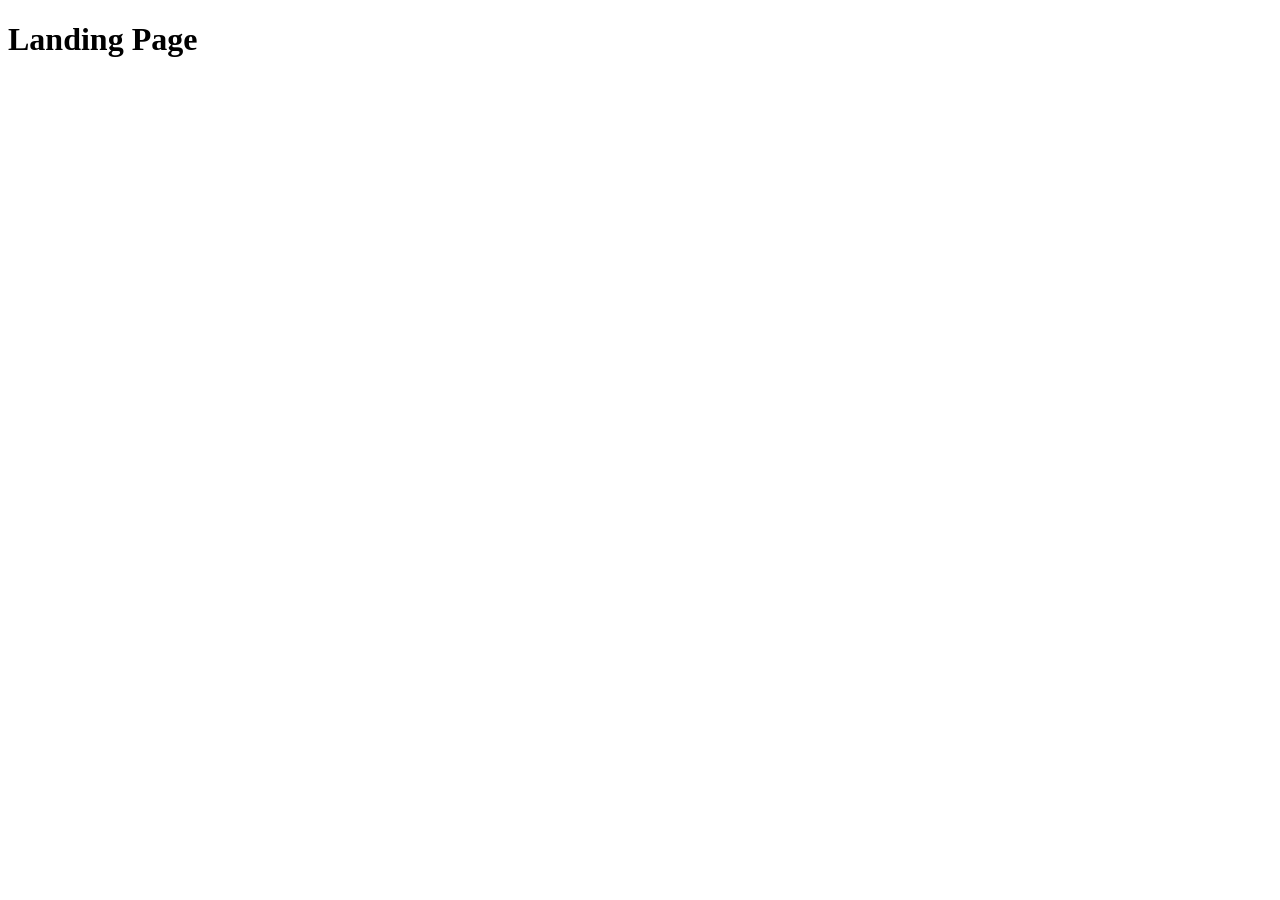
==== src/index.html @ b4b06012 "Initial commit" ====
<!DOCTYPE html>
<html lang="en">
  <head>
    <meta charset="UTF-8">
    <meta name="viewport" content="width=device-width, initial-scale=1.0">
    <title>Miami</title>
    <link rel="stylesheet" href="./styles/main.scss">
    <script src="scripts/main.js" defer></script>
  </head>
  <body>
    <h1>Landing Page</h1>
  </body>
</html>
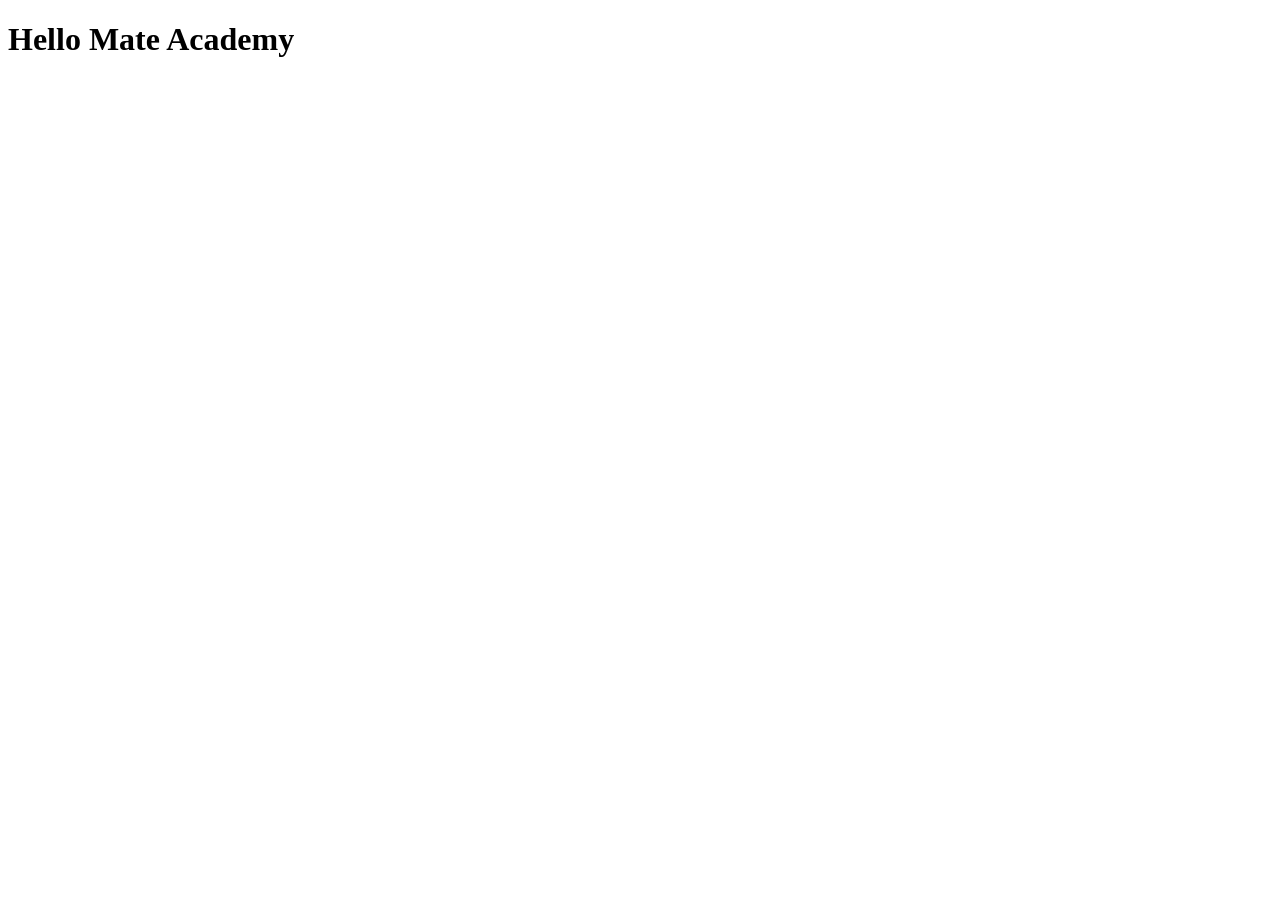
==== commit 4a7a75e8: "Initialize update-mate-academy-linthtml" ====
--- a/src/index.html
+++ b/src/index.html
@@ -3,11 +3,11 @@
   <head>
     <meta charset="UTF-8">
     <meta name="viewport" content="width=device-width, initial-scale=1.0">
-    <title>Miami</title>
+    <title>Title</title>
     <link rel="stylesheet" href="./styles/main.scss">
-    <script src="scripts/main.js" defer></script>
   </head>
   <body>
-    <h1>Landing Page</h1>
+    <h1>Hello Mate Academy</h1>
+    <script type="text/javascript" src="scripts/main.js"></script>
   </body>
 </html>
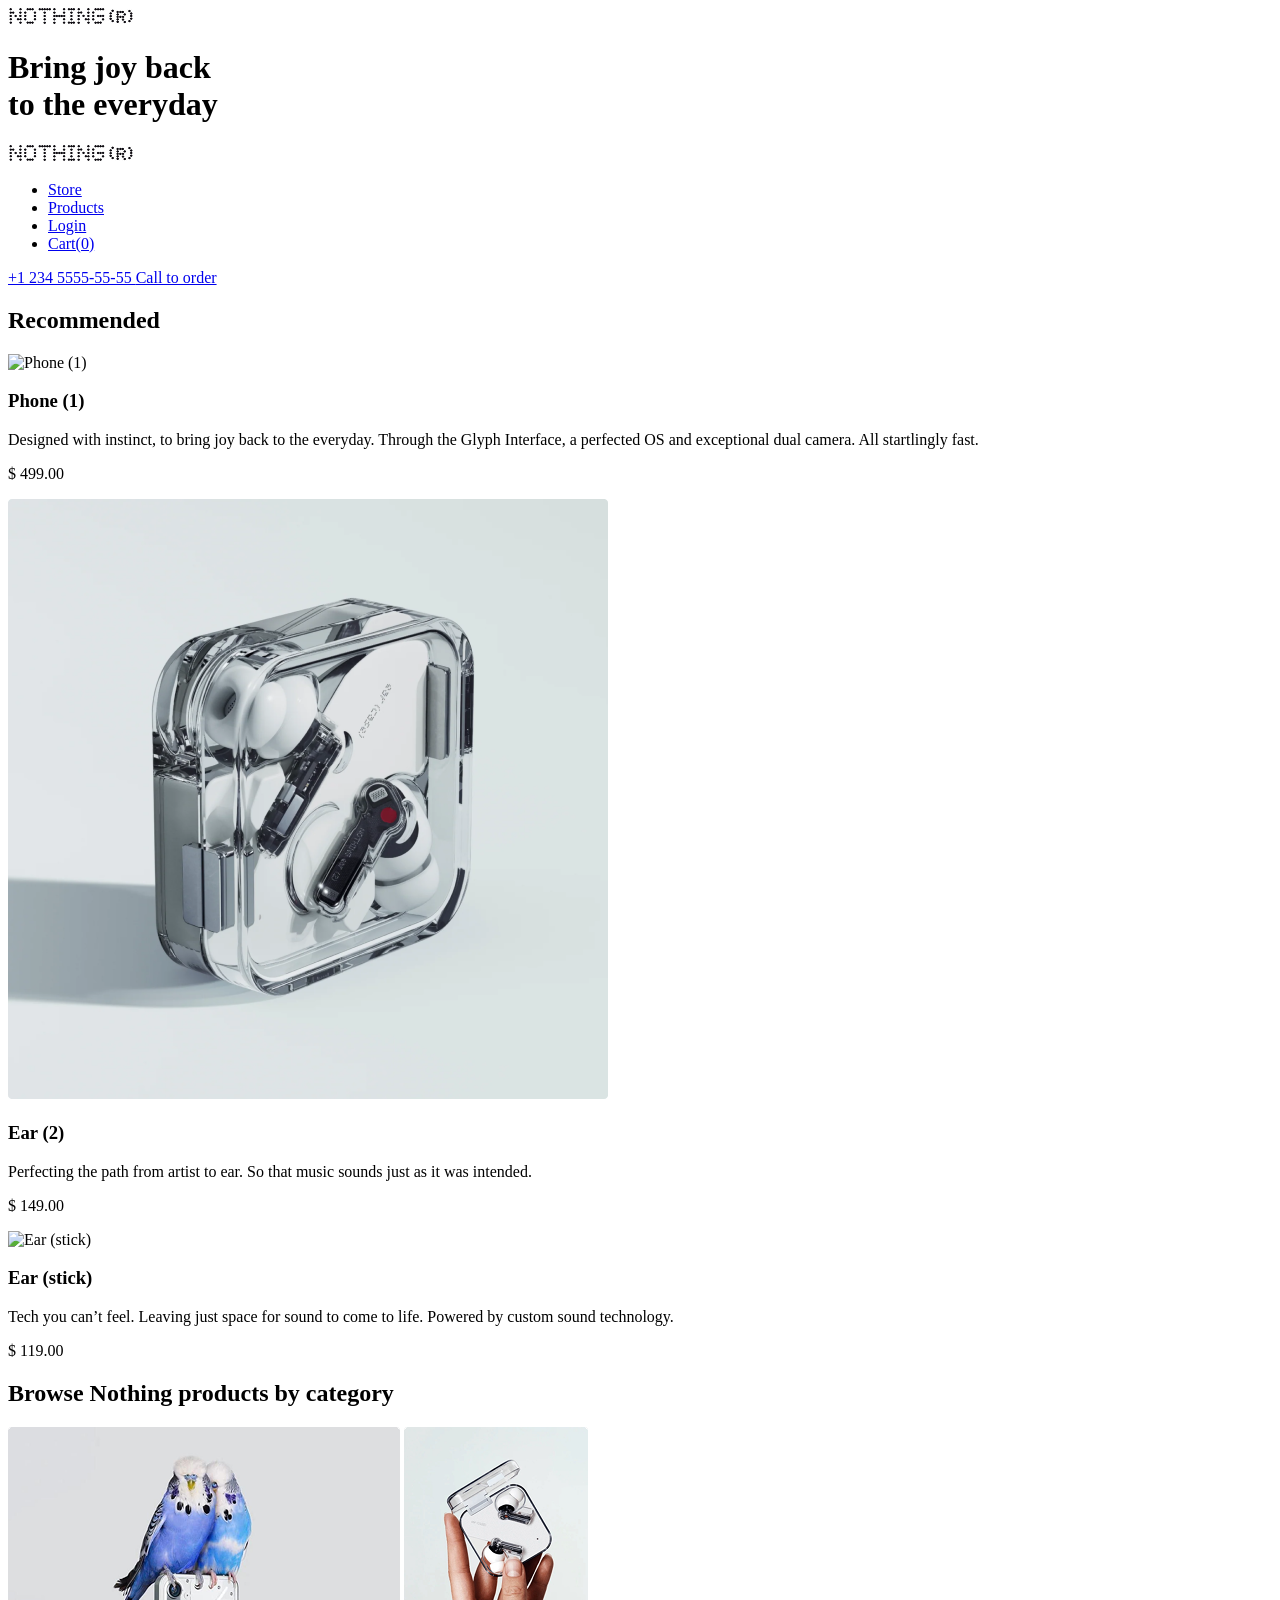
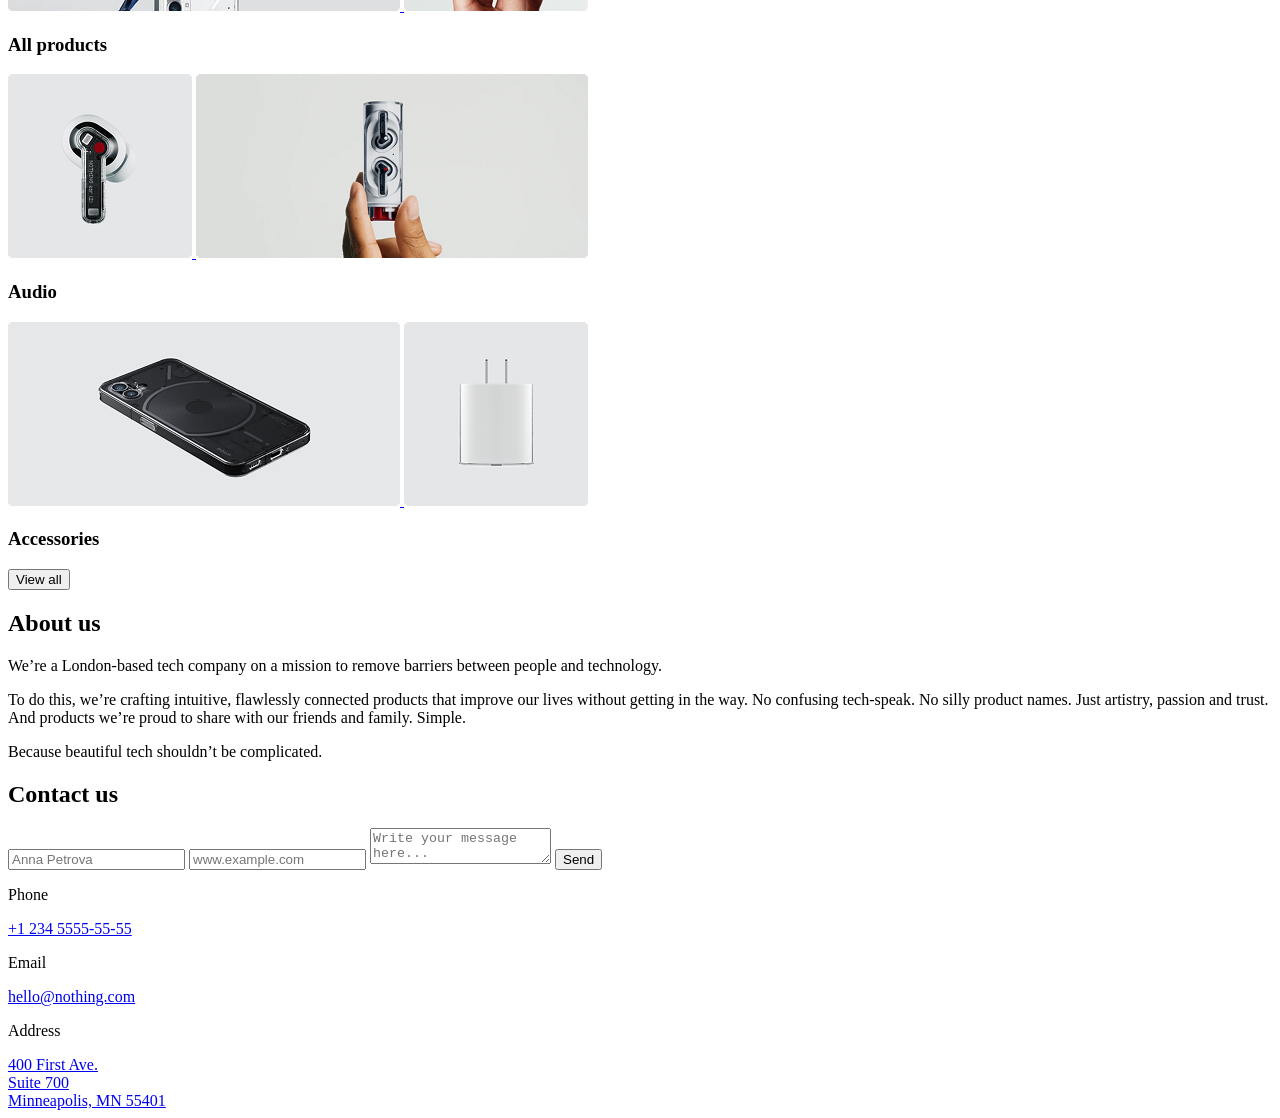
==== commit b0d9b531: "Initial commit: Nothing landing page implementation" ====
--- a/src/index.html
+++ b/src/index.html
@@ -1,13 +1,399 @@
-<!DOCTYPE html>
-<html lang="en">
+<!-- #region -->
+<!doctype html>
+<html
+  lang="en"
+  class="page"
+>
   <head>
-    <meta charset="UTF-8">
-    <meta name="viewport" content="width=device-width, initial-scale=1.0">
-    <title>Title</title>
-    <link rel="stylesheet" href="./styles/main.scss">
+    <meta charset="UTF-8" />
+    <meta
+      name="viewport"
+      content="width=device-width, initial-scale=1.0"
+    />
+    <title>Bose</title>
+    <link
+      rel="preconnect"
+      href="https://fonts.googleapis.com"
+    />
+    <link
+      rel="preconnect"
+      href="https://fonts.gstatic.com"
+    />
+    <link
+      href="https://fonts.googleapis.com/css2?family=Space+Grotesk:wght@300..700&family=Space+Mono&display=swap"
+      rel="stylesheet"
+    />
+    <link
+      rel="stylesheet"
+      href="./styles/main.scss"
+    />
+    <link
+      rel="icon"
+      type="image/png"
+      href="./images/logo.png"
+    />
+    <script
+      src="./scripts/main.js"
+      defer
+    ></script>
   </head>
-  <body>
-    <h1>Hello Mate Academy</h1>
-    <script type="text/javascript" src="scripts/main.js"></script>
+  <!-- #endregion -->
+  <body class="page__body">
+    <header class="header">
+      <div class="container">
+        <div class="header__content">
+          <div class="top-bar">
+            <a
+              href="#"
+              class="top-bar__logo-link"
+            >
+              <img
+                src="./images/logo.png"
+                alt="Bose logo"
+                class="top-bar__logo"
+              />
+            </a>
+            <div class="top-bar__icons">
+              <a
+                href="#"
+                class="icon icon--phone"
+              ></a>
+              <a
+                href="#menu"
+                class="icon icon--menu"
+              ></a>
+            </div>
+          </div>
+          <div class="header__bottom">
+            <h1 class="header__title">
+              Bring joy back
+              <br />
+              to the everyday
+            </h1>
+          </div>
+        </div>
+      </div>
+    </header>
+
+    <aside
+      class="menu page__menu"
+      id="menu"
+    >
+      <div class="container">
+        <div class="top-bar menu__top">
+          <a
+            href="#"
+            class="top-bar__logo-link"
+          >
+            <img
+              src="./images/logo.png"
+              alt="Bose logo"
+              class="top-bar__logo"
+            />
+          </a>
+          <a
+            href="#"
+            class="icon icon--close"
+          ></a>
+        </div>
+        <div class="menu__bottom">
+          <nav class="nav menu__nav">
+            <ul class="nav__list">
+              <li class="nav__item">
+                <a
+                  class="nav__link"
+                  href="#categories"
+                >
+                  Store
+                </a>
+              </li>
+              <li class="nav__item">
+                <a
+                  class="nav__link"
+                  href="#recommended"
+                >
+                  Products
+                </a>
+              </li>
+              <li class="nav__item">
+                <a
+                  class="nav__link"
+                  href="#about-us"
+                >
+                  Login
+                </a>
+              </li>
+              <li class="nav__item">
+                <a
+                  class="nav__link"
+                  href="#contacts"
+                >
+                  Cart(0)
+                </a>
+              </li>
+            </ul>
+          </nav>
+          <a
+            href="+1 234 5555-55-55"
+            class="menu__phone-number"
+          >
+            +1 234 5555-55-55
+          </a>
+          <a
+            href="+1 234 5555-55-55"
+            class="menu__call-to-order"
+          >
+            Call to order
+          </a>
+        </div>
+      </div>
+    </aside>
+
+    <main class="main">
+      <div class="container">
+        <div class="main__content">
+          <section
+            class="recommended"
+            id="recommended"
+          >
+            <h2 class="section-title">Recommended</h2>
+            <div class="recommended__products">
+              <article class="product recommended__product">
+                <img
+                  src="./images/products/phone.png"
+                  alt="Phone (1)"
+                  class="product__photo"
+                />
+                <h3 class="product__title">Phone (1)</h3>
+                <p class="product__category">
+                  Designed with instinct, to bring joy back to the everyday.
+                  Through the Glyph Interface, a perfected OS and exceptional
+                  dual camera. All startlingly fast.
+                </p>
+                <p class="product__price">$ 499.00</p>
+              </article>
+              <article class="product recommended__product">
+                <img
+                  src="./images/products/ear.png"
+                  alt="Ear (2)"
+                  class="product__photo"
+                />
+                <h3 class="product__title">Ear (2)</h3>
+                <p class="product__category">
+                  Perfecting the path from artist to ear. So that music sounds
+                  just as it was intended.
+                </p>
+                <p class="product__price">$ 149.00</p>
+              </article>
+              <article class="product recommended__product">
+                <img
+                  src="./images/products/ear-stick.png"
+                  alt="Ear (stick)"
+                  class="product__photo"
+                />
+                <h3 class="product__title">Ear (stick)</h3>
+                <p class="product__category">
+                  Tech you can’t feel. Leaving just space for sound to come to
+                  life. Powered by custom sound technology.
+                </p>
+                <p class="product__price">$ 119.00</p>
+              </article>
+            </div>
+          </section>
+          <section
+            class="categories"
+            id="categories"
+          >
+            <h2 class="section-title">Browse Nothing products by category</h2>
+
+            <div class="categories__wraper">
+              <article class="category">
+                <div class="category__photos">
+                  <a
+                    href="#"
+                    class="category__link category__link--wide"
+                  >
+                    <img
+                      class="category__photo"
+                      src="./images/categories/all-products-wide.png"
+                      alt="All products"
+                    />
+                  </a>
+
+                  <a
+                    href="#"
+                    class="category__link category__link--square"
+                  >
+                    <img
+                      class="category__photo"
+                      src="./images/categories/all- products-square.png"
+                      alt="All products"
+                    />
+                  </a>
+                </div>
+
+                <h3 class="category__title">All products</h3>
+              </article>
+              <article class="category">
+                <div class="category__photos">
+                  <a
+                    href="#"
+                    class="category__link category__link--square"
+                  >
+                    <img
+                      class="category__photo"
+                      src="./images/categories/audio-square.png"
+                      alt="All products"
+                    />
+                  </a>
+
+                  <a
+                    href="#"
+                    class="category__link category__link--wide"
+                  >
+                    <img
+                      class="category__photo"
+                      src="./images/categories/audio-wide.png"
+                      alt="All products"
+                    />
+                  </a>
+                </div>
+
+                <h3 class="category__title">Audio</h3>
+              </article>
+              <article class="category">
+                <div class="category__photos">
+                  <a
+                    href="#"
+                    class="category__link category__link--wide"
+                  >
+                    <img
+                      class="category__photo"
+                      src="./images/categories/accessories-wide.png"
+                      alt="All products"
+                    />
+                  </a>
+
+                  <a
+                    href="#"
+                    class="category__link category__link--square"
+                  >
+                    <img
+                      class="category__photo"
+                      src="./images/categories/accessories-square.png"
+                      alt="All products"
+                    />
+                  </a>
+                </div>
+
+                <h3 class="category__title">Accessories</h3>
+              </article>
+
+              <button class="category__button button">View all</button>
+
+              <div class="category__cover">
+                <div class="category__cover-img"></div>
+              </div>
+            </div>
+          </section>
+          <section
+            class="about-us"
+            id="about-us"
+          >
+            <h2 class="section-title about-us__title">About us</h2>
+
+            <div class="about-us__content">
+              <p class="about-us__description">
+                We’re a London-based tech company on a mission to remove
+                barriers between people and technology.
+              </p>
+              <p class="about-us__description">
+                To do this, we’re crafting intuitive, flawlessly connected
+                products that improve our lives without getting in the way. No
+                confusing tech-speak. No silly product names. Just artistry,
+                passion and trust. And products we’re proud to share with our
+                friends and family. Simple.
+              </p>
+              <p class="about-us__description">
+                Because beautiful tech shouldn’t be complicated.
+              </p>
+            </div>
+          </section>
+          <section
+            class="contacts"
+            id="contacts"
+          >
+            <h2 class="section-title">Contact us</h2>
+            <div class="contacts__wraper">
+              <form
+                class="contacts__form"
+                onsubmit="this.reset(); return false;"
+              >
+                <input
+                  type="text"
+                  class="contacts__input"
+                  placeholder="Anna Petrova"
+                  required
+                />
+                <input
+                  type="email"
+                  class="contacts__input"
+                  placeholder="www.example.com"
+                  required
+                />
+                <textarea
+                  class="contacts__textarea"
+                  placeholder="Write your message here..."
+                  required
+                ></textarea>
+                <button
+                  type="submit"
+                  class="contacts__button button"
+                >
+                  Send
+                </button>
+              </form>
+              <div class="contacts__info info">
+                <div class="contacts__item">
+                  <p class="info__item">Phone</p>
+                  <a
+                    href="+1 234 5555-55-55"
+                    class="info__value"
+                  >
+                    +1 234 5555-55-55
+                  </a>
+                </div>
+                <div class="contacts__item">
+                  <p class="info__item">Email</p>
+                  <a
+                    href="mailto:hello@nothing.com"
+                    class="info__value"
+                  >
+                    hello@nothing.com
+                  </a>
+                </div>
+                <div class="contacts__item">
+                  <p class="info__item">Address</p>
+                  <a
+                    href="https://www.google.com/maps?q=400+First+Ave,+Suite+700,+Minneapolis,+MN+55401"
+                    target="_blank"
+                    rel="noopener noreferrer"
+                    class="info__value"
+                  >
+                    400 First Ave.
+                    <br />
+                    Suite 700
+                    <br />
+                    Minneapolis, MN 55401
+                  </a>
+                </div>
+              </div>
+            </div>
+          </section>
+        </div>
+      </div>
+    </main>
+
+    <footer class="footer"></footer>
   </body>
 </html>
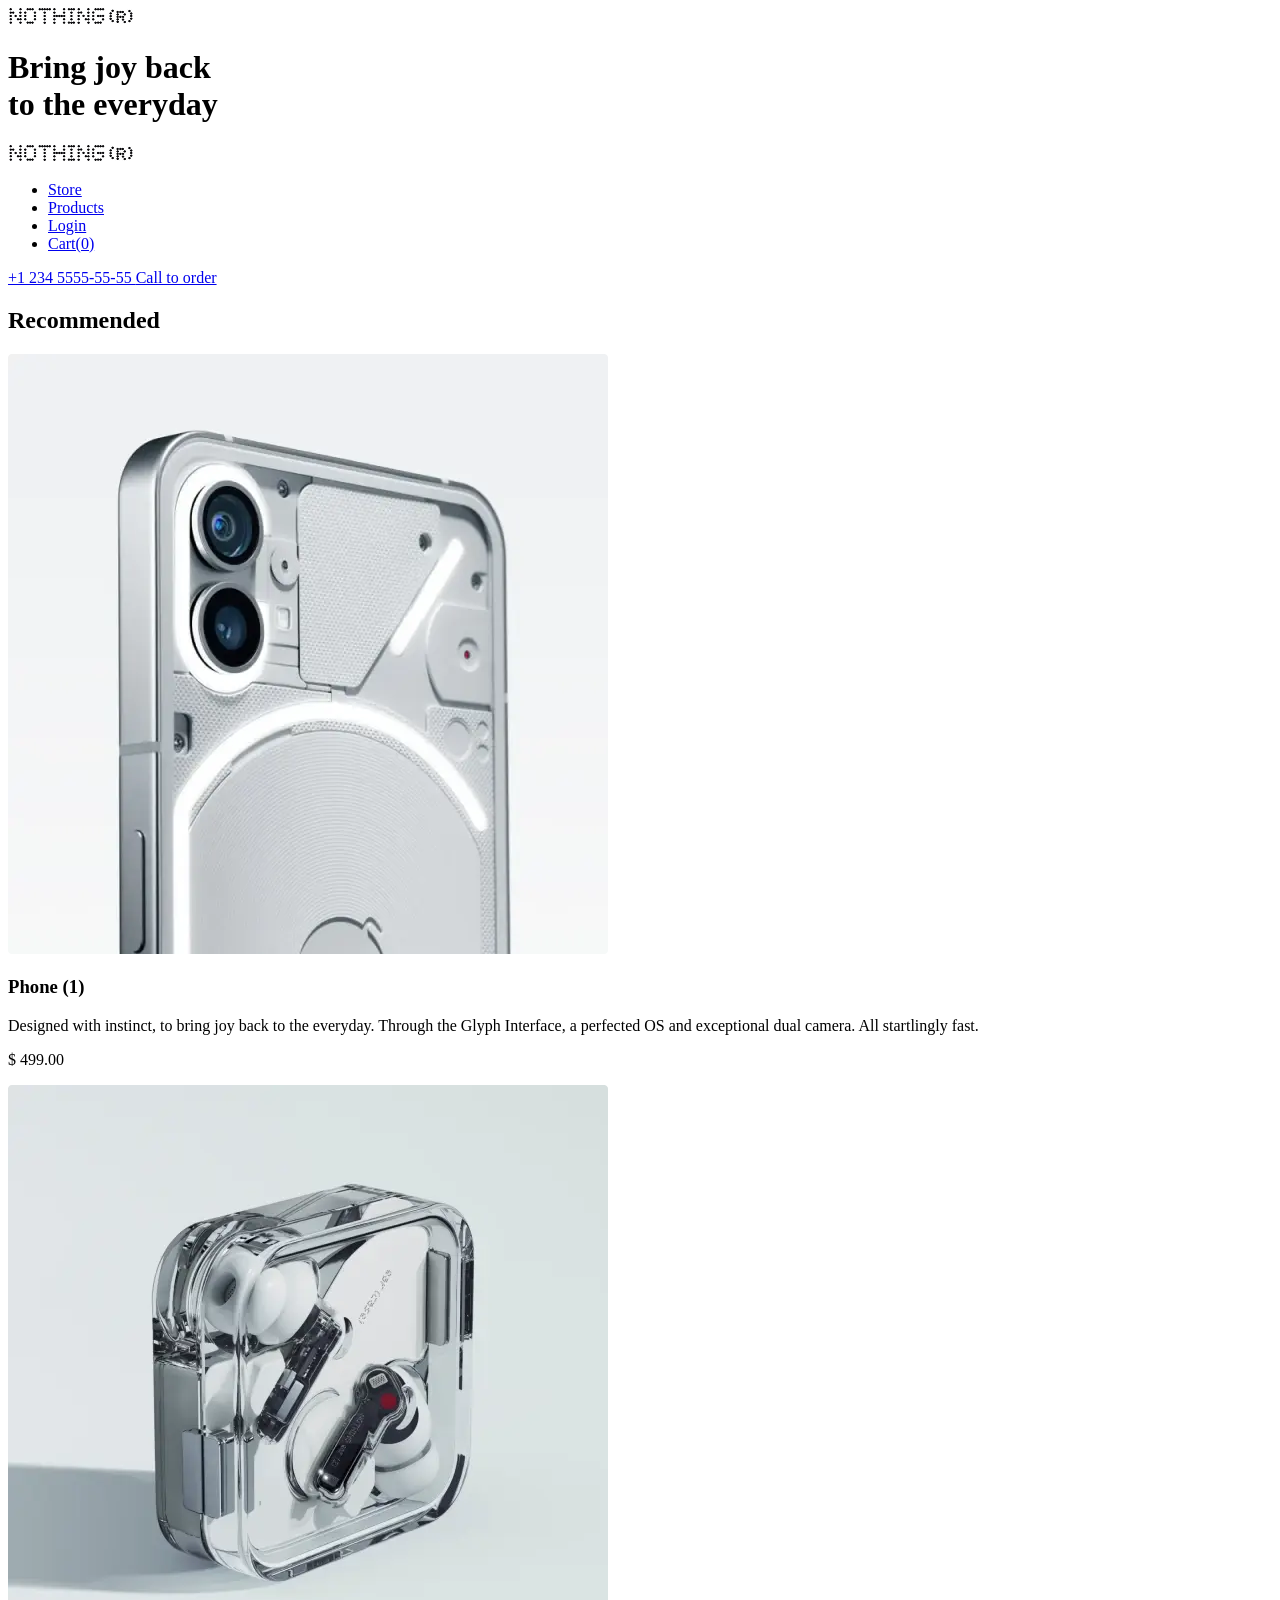
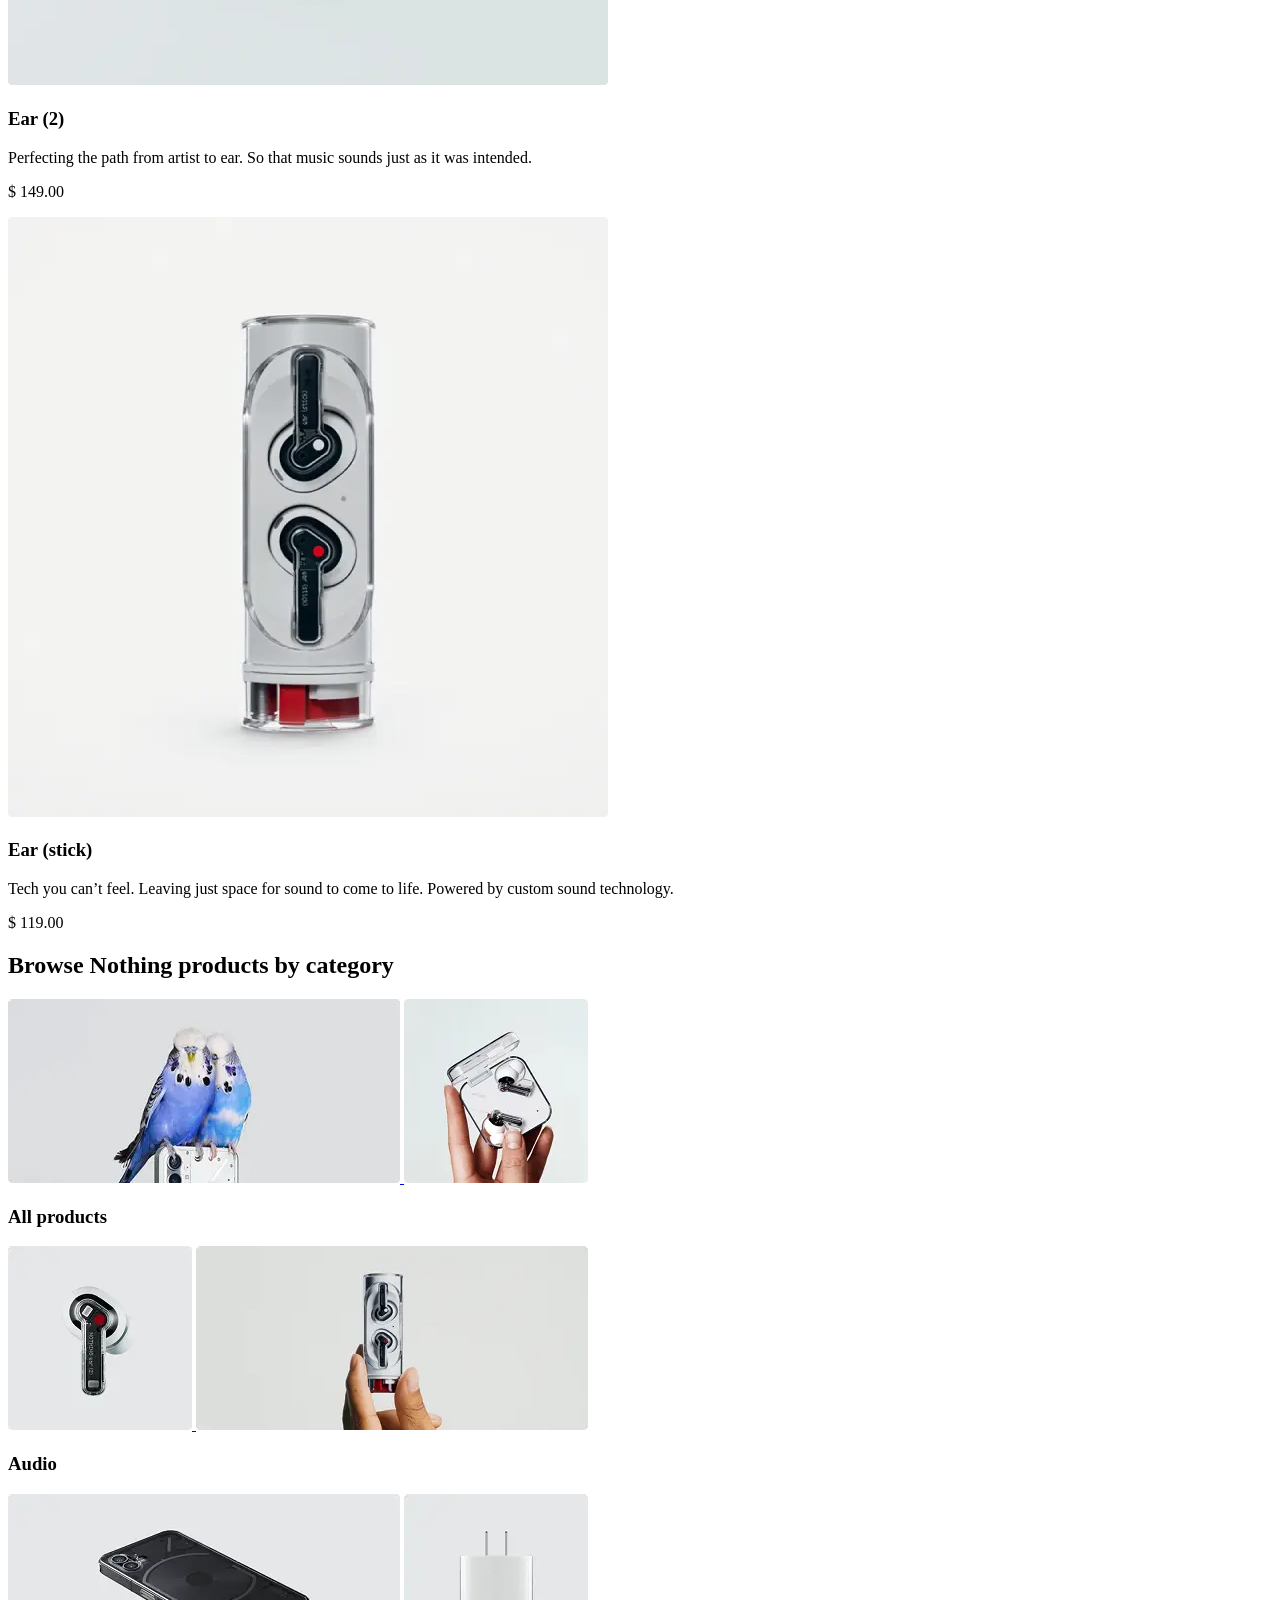
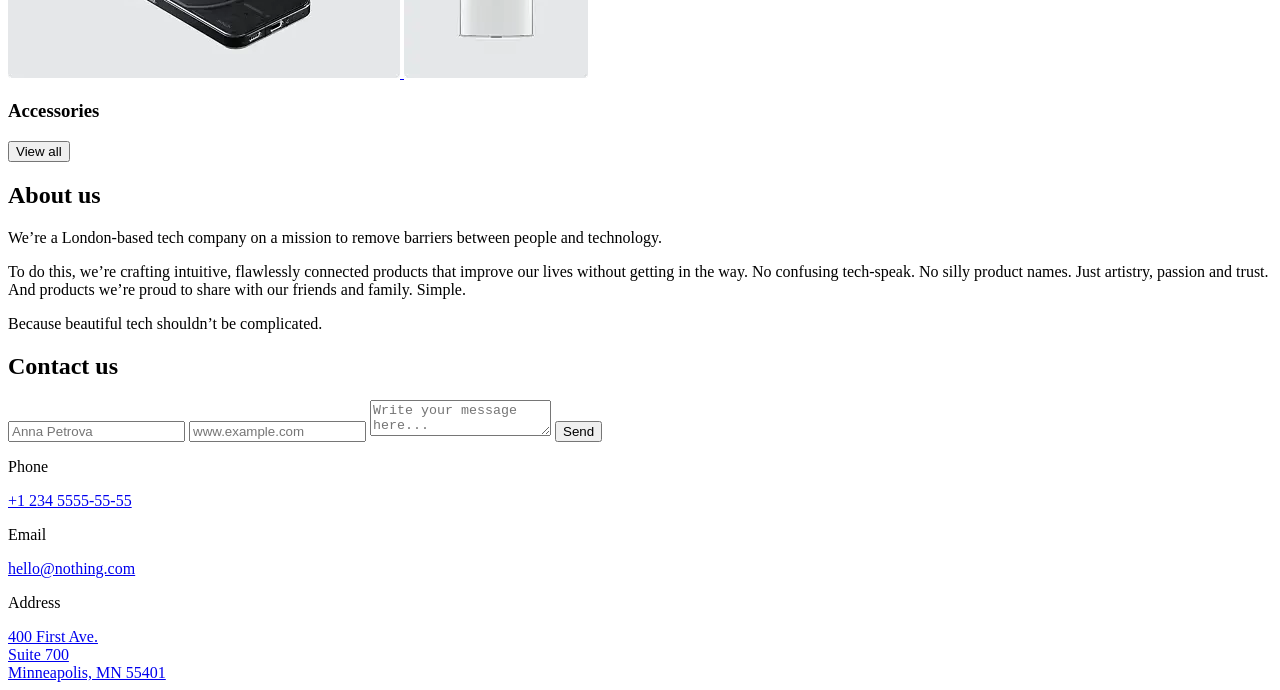
==== commit 31a1af0d: "refactor: images to webp" ====
--- a/src/index.html
+++ b/src/index.html
@@ -1,41 +1,19 @@
 <!-- #region -->
 <!doctype html>
-<html
-  lang="en"
-  class="page"
->
+<html lang="en" class="page">
   <head>
     <meta charset="UTF-8" />
-    <meta
-      name="viewport"
-      content="width=device-width, initial-scale=1.0"
-    />
+    <meta name="viewport" content="width=device-width, initial-scale=1.0" />
     <title>Bose</title>
-    <link
-      rel="preconnect"
-      href="https://fonts.googleapis.com"
-    />
-    <link
-      rel="preconnect"
-      href="https://fonts.gstatic.com"
-    />
+    <link rel="preconnect" href="https://fonts.googleapis.com" />
+    <link rel="preconnect" href="https://fonts.gstatic.com" />
     <link
       href="https://fonts.googleapis.com/css2?family=Space+Grotesk:wght@300..700&family=Space+Mono&display=swap"
       rel="stylesheet"
     />
-    <link
-      rel="stylesheet"
-      href="./styles/main.scss"
-    />
-    <link
-      rel="icon"
-      type="image/png"
-      href="./images/logo.png"
-    />
-    <script
-      src="./scripts/main.js"
-      defer
-    ></script>
+    <link rel="stylesheet" href="./styles/main.scss" />
+    <link rel="icon" type="image" href="./images/logo.webp" />
+    <script src="./scripts/main.js" defer></script>
   </head>
   <!-- #endregion -->
   <body class="page__body">
@@ -43,25 +21,16 @@
       <div class="container">
         <div class="header__content">
           <div class="top-bar">
-            <a
-              href="#"
-              class="top-bar__logo-link"
-            >
+            <a href="#" class="top-bar__logo-link">
               <img
-                src="./images/logo.png"
+                src="./images/logo.webp"
                 alt="Bose logo"
                 class="top-bar__logo"
               />
             </a>
             <div class="top-bar__icons">
-              <a
-                href="#"
-                class="icon icon--phone"
-              ></a>
-              <a
-                href="#menu"
-                class="icon icon--menu"
-              ></a>
+              <a href="#" class="icon icon--phone"></a>
+              <a href="#menu" class="icon icon--menu"></a>
             </div>
           </div>
           <div class="header__bottom">
@@ -75,74 +44,39 @@
       </div>
     </header>
 
-    <aside
-      class="menu page__menu"
-      id="menu"
-    >
+    <aside class="menu page__menu" id="menu">
       <div class="container">
         <div class="top-bar menu__top">
-          <a
-            href="#"
-            class="top-bar__logo-link"
-          >
+          <a href="#" class="top-bar__logo-link">
             <img
-              src="./images/logo.png"
+              src="./images/logo.webp"
               alt="Bose logo"
               class="top-bar__logo"
             />
           </a>
-          <a
-            href="#"
-            class="icon icon--close"
-          ></a>
+          <a href="#" class="icon icon--close"></a>
         </div>
         <div class="menu__bottom">
           <nav class="nav menu__nav">
             <ul class="nav__list">
               <li class="nav__item">
-                <a
-                  class="nav__link"
-                  href="#categories"
-                >
-                  Store
-                </a>
-              </li>
-              <li class="nav__item">
-                <a
-                  class="nav__link"
-                  href="#recommended"
-                >
-                  Products
-                </a>
-              </li>
-              <li class="nav__item">
-                <a
-                  class="nav__link"
-                  href="#about-us"
-                >
-                  Login
-                </a>
-              </li>
-              <li class="nav__item">
-                <a
-                  class="nav__link"
-                  href="#contacts"
-                >
-                  Cart(0)
-                </a>
+                <a class="nav__link" href="#categories"> Store </a>
+              </li>
+              <li class="nav__item">
+                <a class="nav__link" href="#recommended"> Products </a>
+              </li>
+              <li class="nav__item">
+                <a class="nav__link" href="#about-us"> Login </a>
+              </li>
+              <li class="nav__item">
+                <a class="nav__link" href="#contacts"> Cart(0) </a>
               </li>
             </ul>
           </nav>
-          <a
-            href="+1 234 5555-55-55"
-            class="menu__phone-number"
-          >
+          <a href="+1 234 5555-55-55" class="menu__phone-number">
             +1 234 5555-55-55
           </a>
-          <a
-            href="+1 234 5555-55-55"
-            class="menu__call-to-order"
-          >
+          <a href="+1 234 5555-55-55" class="menu__call-to-order">
             Call to order
           </a>
         </div>
@@ -152,15 +86,12 @@
     <main class="main">
       <div class="container">
         <div class="main__content">
-          <section
-            class="recommended"
-            id="recommended"
-          >
+          <section class="recommended" id="recommended">
             <h2 class="section-title">Recommended</h2>
             <div class="recommended__products">
               <article class="product recommended__product">
                 <img
-                  src="./images/products/phone.png"
+                  src="./images/products/phone.webp"
                   alt="Phone (1)"
                   class="product__photo"
                 />
@@ -174,7 +105,7 @@
               </article>
               <article class="product recommended__product">
                 <img
-                  src="./images/products/ear.png"
+                  src="./images/products/ear.webp"
                   alt="Ear (2)"
                   class="product__photo"
                 />
@@ -187,7 +118,7 @@
               </article>
               <article class="product recommended__product">
                 <img
-                  src="./images/products/ear-stick.png"
+                  src="./images/products/ear-stick.webp"
                   alt="Ear (stick)"
                   class="product__photo"
                 />
@@ -200,33 +131,24 @@
               </article>
             </div>
           </section>
-          <section
-            class="categories"
-            id="categories"
-          >
+          <section class="categories" id="categories">
             <h2 class="section-title">Browse Nothing products by category</h2>
 
             <div class="categories__wraper">
               <article class="category">
                 <div class="category__photos">
-                  <a
-                    href="#"
-                    class="category__link category__link--wide"
-                  >
-                    <img
-                      class="category__photo"
-                      src="./images/categories/all-products-wide.png"
-                      alt="All products"
-                    />
-                  </a>
-
-                  <a
-                    href="#"
-                    class="category__link category__link--square"
-                  >
-                    <img
-                      class="category__photo"
-                      src="./images/categories/all- products-square.png"
+                  <a href="#" class="category__link category__link--wide">
+                    <img
+                      class="category__photo"
+                      src="./images/categories/all-products-wide.webp"
+                      alt="All products"
+                    />
+                  </a>
+
+                  <a href="#" class="category__link category__link--square">
+                    <img
+                      class="category__photo"
+                      src="./images/categories/all- products-square.webp"
                       alt="All products"
                     />
                   </a>
@@ -236,24 +158,18 @@
               </article>
               <article class="category">
                 <div class="category__photos">
-                  <a
-                    href="#"
-                    class="category__link category__link--square"
-                  >
-                    <img
-                      class="category__photo"
-                      src="./images/categories/audio-square.png"
-                      alt="All products"
-                    />
-                  </a>
-
-                  <a
-                    href="#"
-                    class="category__link category__link--wide"
-                  >
-                    <img
-                      class="category__photo"
-                      src="./images/categories/audio-wide.png"
+                  <a href="#" class="category__link category__link--square">
+                    <img
+                      class="category__photo"
+                      src="./images/categories/audio-square.webp"
+                      alt="All products"
+                    />
+                  </a>
+
+                  <a href="#" class="category__link category__link--wide">
+                    <img
+                      class="category__photo"
+                      src="./images/categories/audio-wide.webp"
                       alt="All products"
                     />
                   </a>
@@ -263,24 +179,18 @@
               </article>
               <article class="category">
                 <div class="category__photos">
-                  <a
-                    href="#"
-                    class="category__link category__link--wide"
-                  >
-                    <img
-                      class="category__photo"
-                      src="./images/categories/accessories-wide.png"
-                      alt="All products"
-                    />
-                  </a>
-
-                  <a
-                    href="#"
-                    class="category__link category__link--square"
-                  >
-                    <img
-                      class="category__photo"
-                      src="./images/categories/accessories-square.png"
+                  <a href="#" class="category__link category__link--wide">
+                    <img
+                      class="category__photo"
+                      src="./images/categories/accessories-wide.webp"
+                      alt="All products"
+                    />
+                  </a>
+
+                  <a href="#" class="category__link category__link--square">
+                    <img
+                      class="category__photo"
+                      src="./images/categories/accessories-square.webp"
                       alt="All products"
                     />
                   </a>
@@ -296,10 +206,7 @@
               </div>
             </div>
           </section>
-          <section
-            class="about-us"
-            id="about-us"
-          >
+          <section class="about-us" id="about-us">
             <h2 class="section-title about-us__title">About us</h2>
 
             <div class="about-us__content">
@@ -319,10 +226,7 @@
               </p>
             </div>
           </section>
-          <section
-            class="contacts"
-            id="contacts"
-          >
+          <section class="contacts" id="contacts">
             <h2 class="section-title">Contact us</h2>
             <div class="contacts__wraper">
               <form
@@ -346,29 +250,20 @@
                   placeholder="Write your message here..."
                   required
                 ></textarea>
-                <button
-                  type="submit"
-                  class="contacts__button button"
-                >
+                <button type="submit" class="contacts__button button">
                   Send
                 </button>
               </form>
               <div class="contacts__info info">
                 <div class="contacts__item">
                   <p class="info__item">Phone</p>
-                  <a
-                    href="+1 234 5555-55-55"
-                    class="info__value"
-                  >
+                  <a href="+1 234 5555-55-55" class="info__value">
                     +1 234 5555-55-55
                   </a>
                 </div>
                 <div class="contacts__item">
                   <p class="info__item">Email</p>
-                  <a
-                    href="mailto:hello@nothing.com"
-                    class="info__value"
-                  >
+                  <a href="mailto:hello@nothing.com" class="info__value">
                     hello@nothing.com
                   </a>
                 </div>
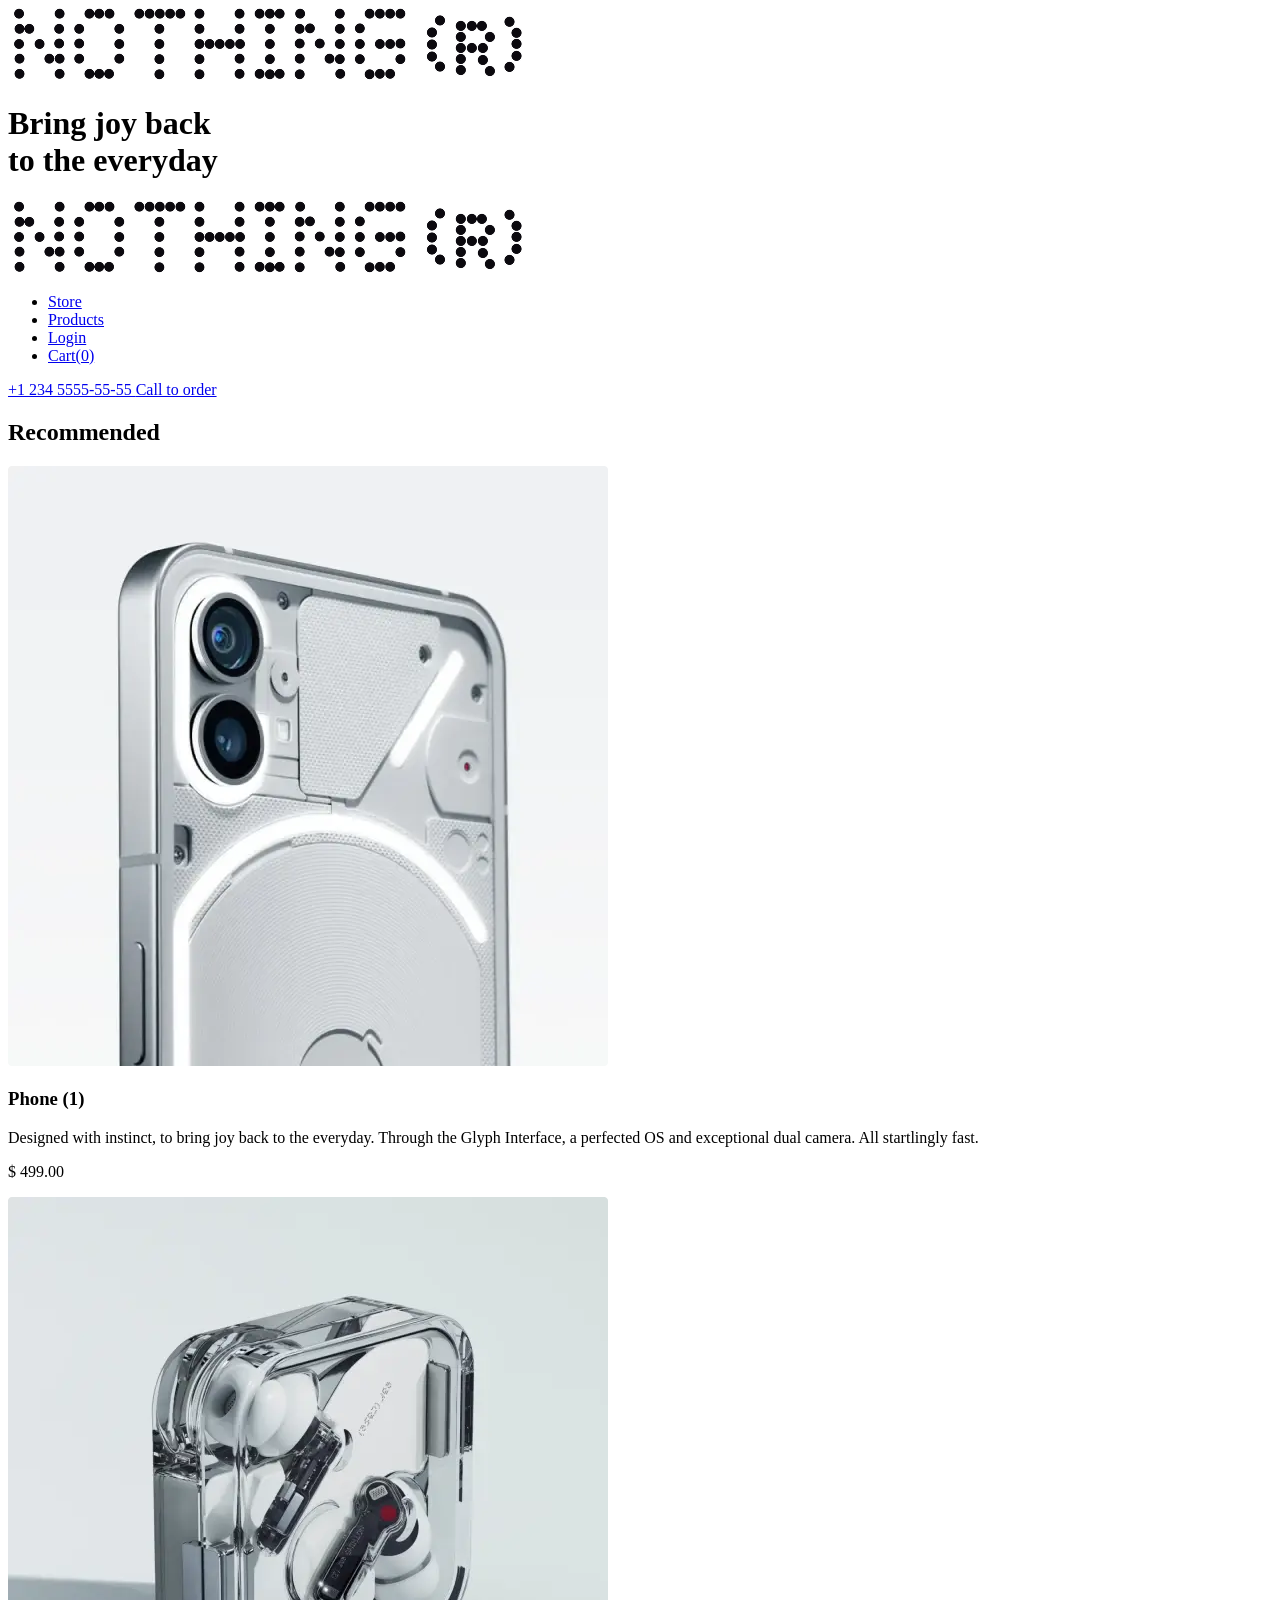
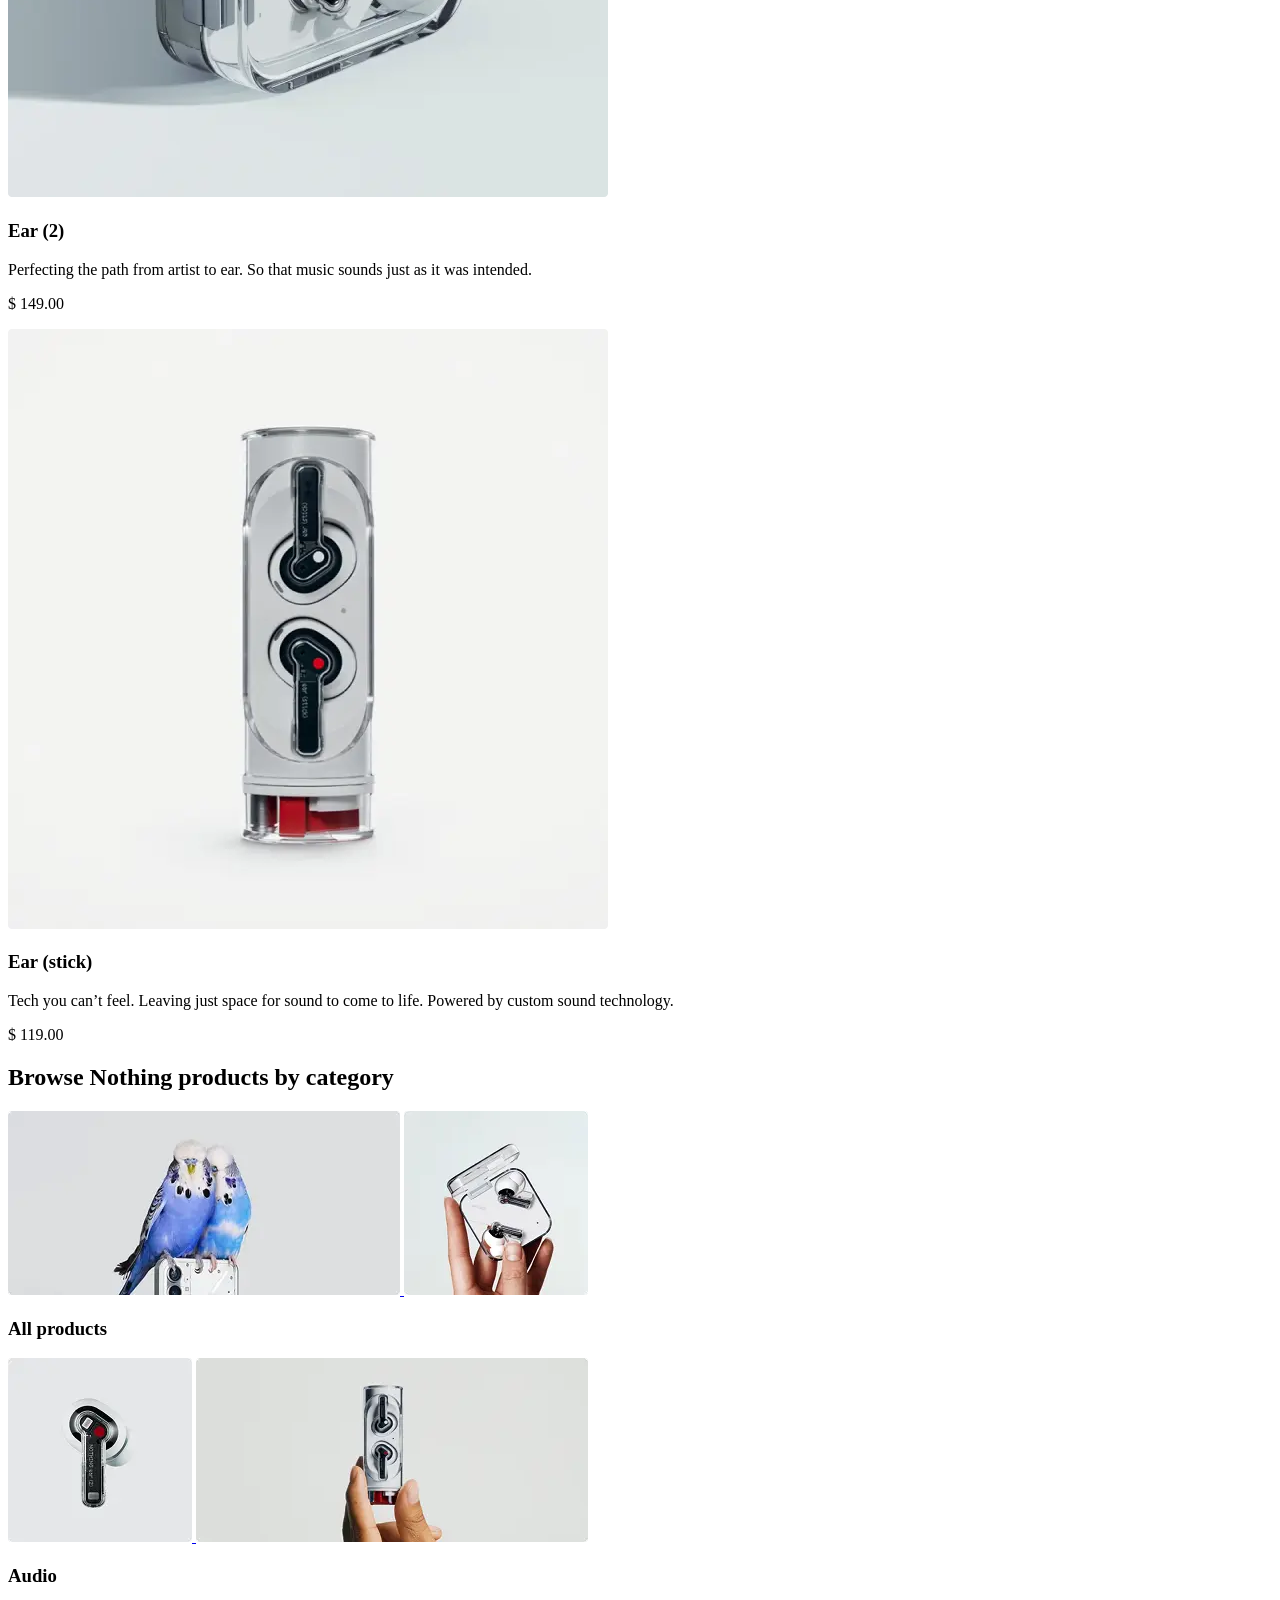
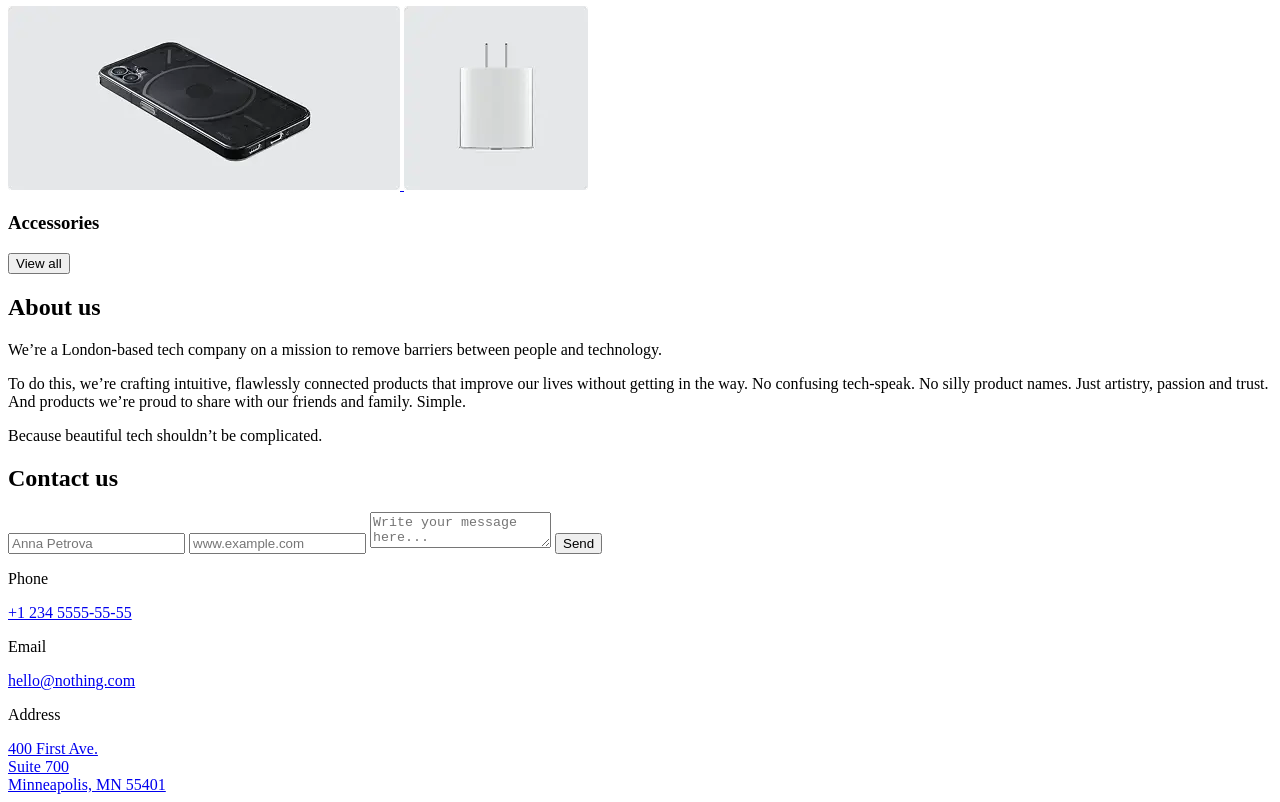
==== commit b717ccc7: "fix: update contact links and disable textarea resizing" ====
--- a/src/index.html
+++ b/src/index.html
@@ -1,4 +1,3 @@
-<!-- #region -->
 <!doctype html>
 <html lang="en" class="page">
   <head>
@@ -15,7 +14,6 @@
     <link rel="icon" type="image" href="./images/logo.webp" />
     <script src="./scripts/main.js" defer></script>
   </head>
-  <!-- #endregion -->
   <body class="page__body">
     <header class="header">
       <div class="container">
@@ -29,7 +27,7 @@
               />
             </a>
             <div class="top-bar__icons">
-              <a href="#" class="icon icon--phone"></a>
+              <a href="tel:+123455555555" class="icon icon--phone"></a>
               <a href="#menu" class="icon icon--menu"></a>
             </div>
           </div>
@@ -73,10 +71,10 @@
               </li>
             </ul>
           </nav>
-          <a href="+1 234 5555-55-55" class="menu__phone-number">
+          <a href="tel:+123455555555" class="menu__phone-number">
             +1 234 5555-55-55
           </a>
-          <a href="+1 234 5555-55-55" class="menu__call-to-order">
+          <a href="tel:+123455555555" class="menu__call-to-order">
             Call to order
           </a>
         </div>
